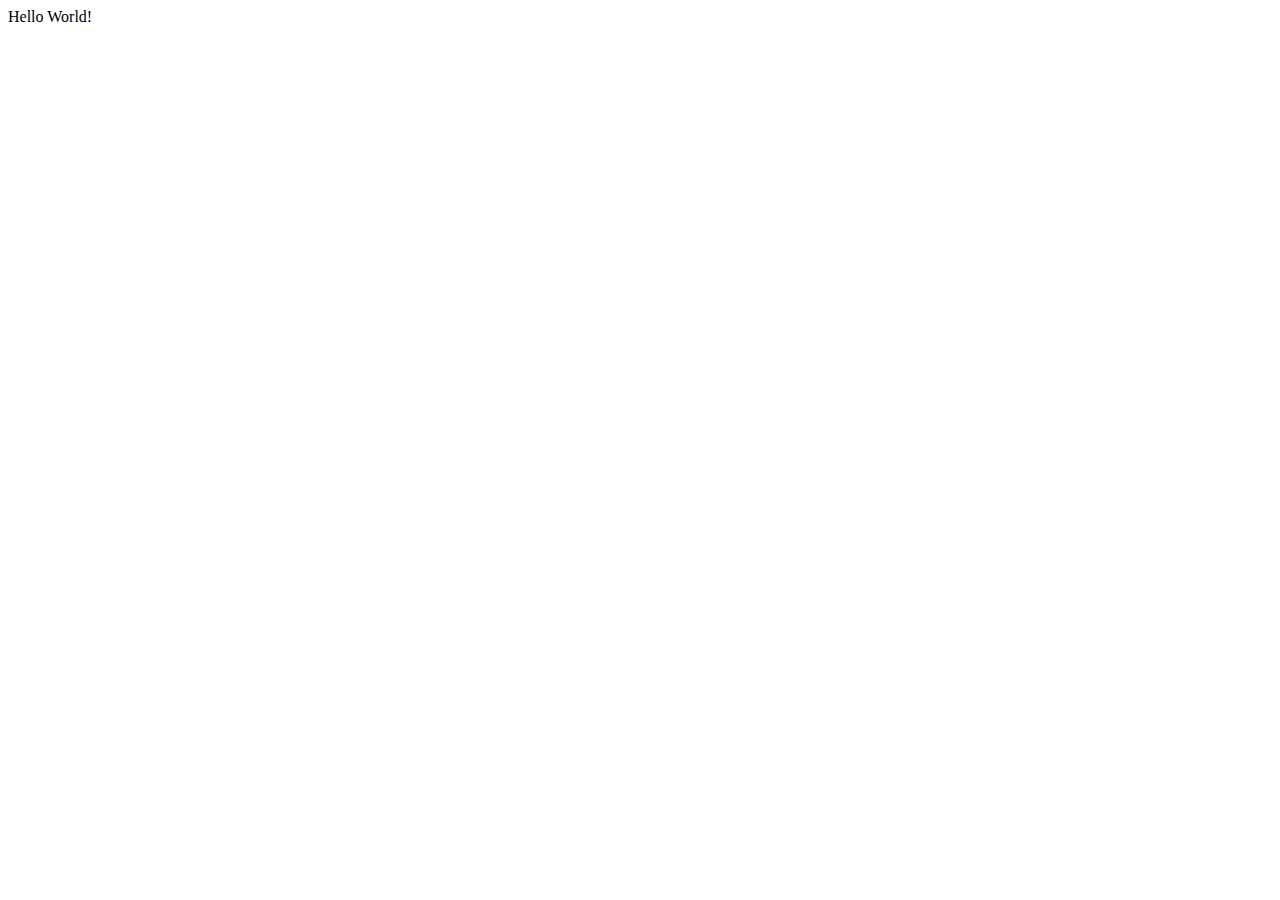
==== portfolio.html @ c2b61e8c "summary" ====
<!DOCTYPE html>
<html lang="en">
<head>
    <meta charset="UTF-8">
    <meta http-equiv="X-UA-Compatible" content="IE=edge">
    <meta name="viewport" content="width=device-width, initial-scale=1.0">
    <title>Document</title>
</head>
<body>
    Hello World!
</body>
</html>
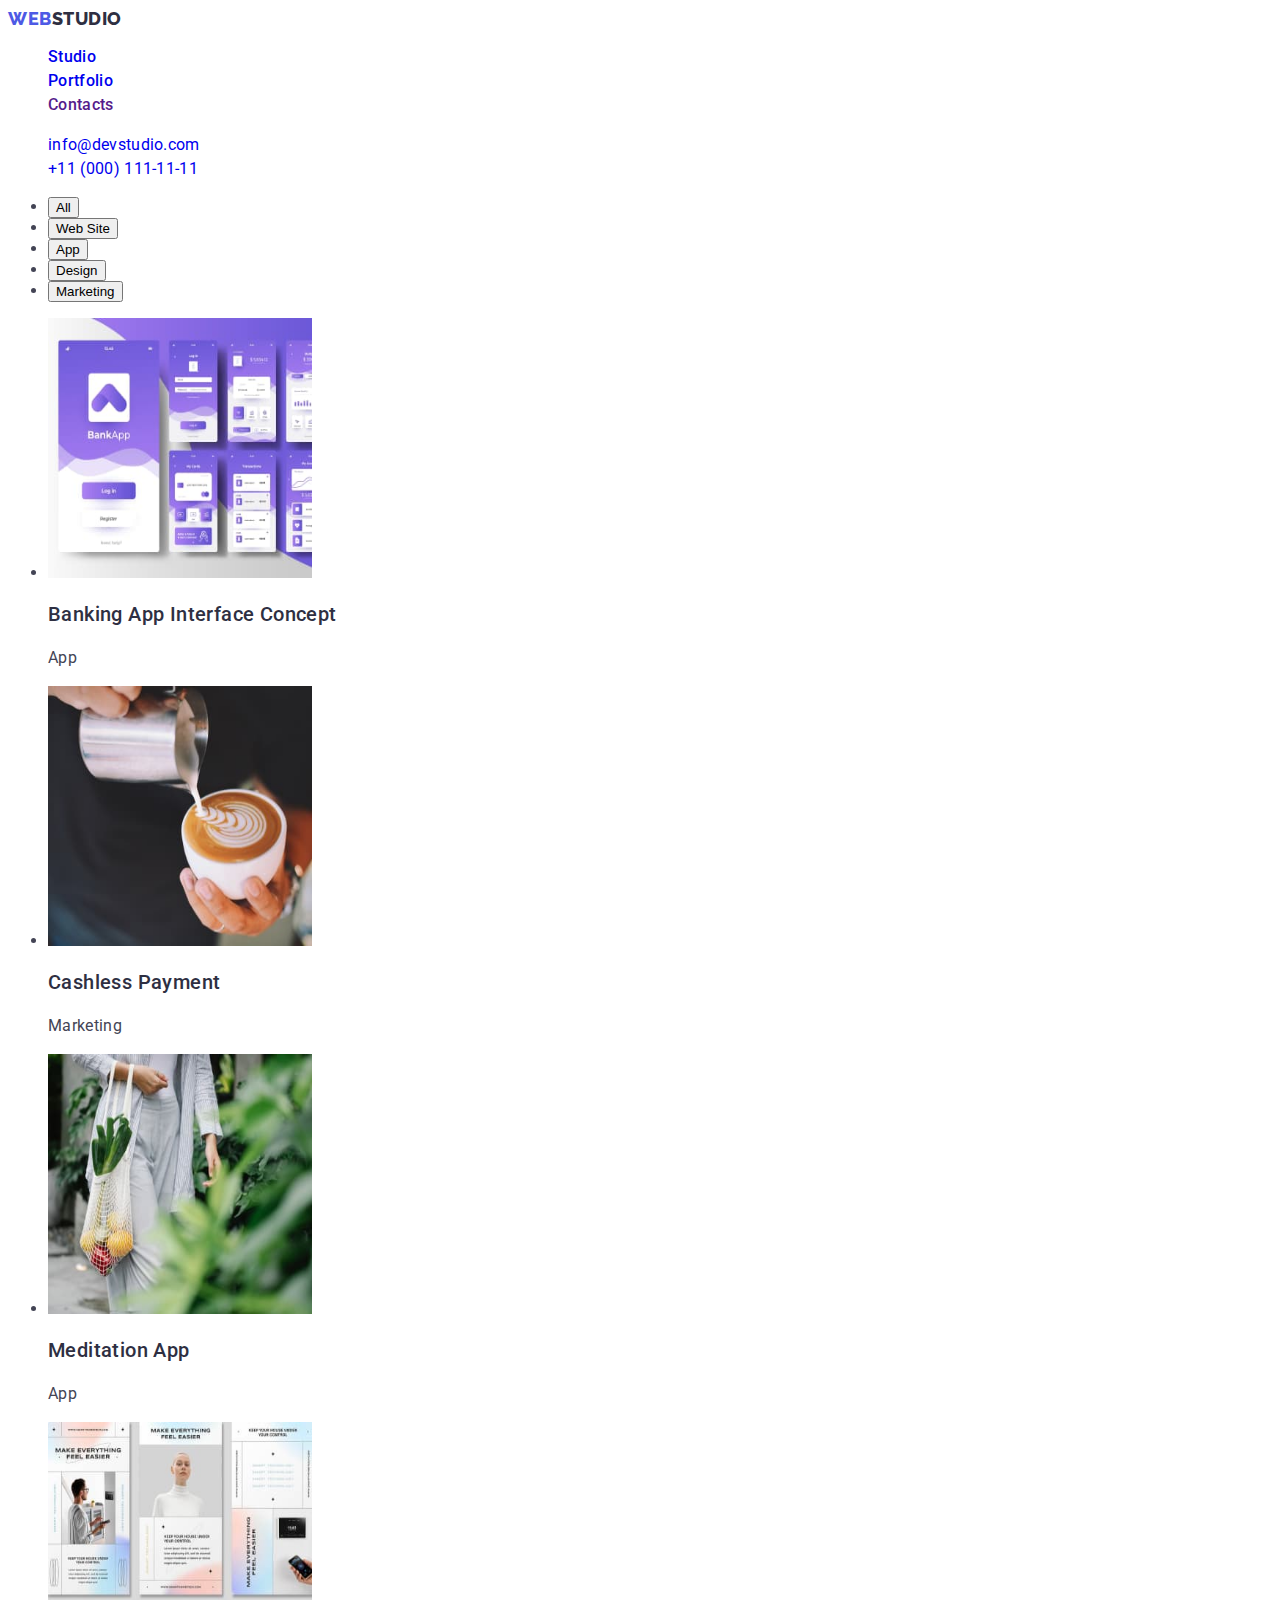
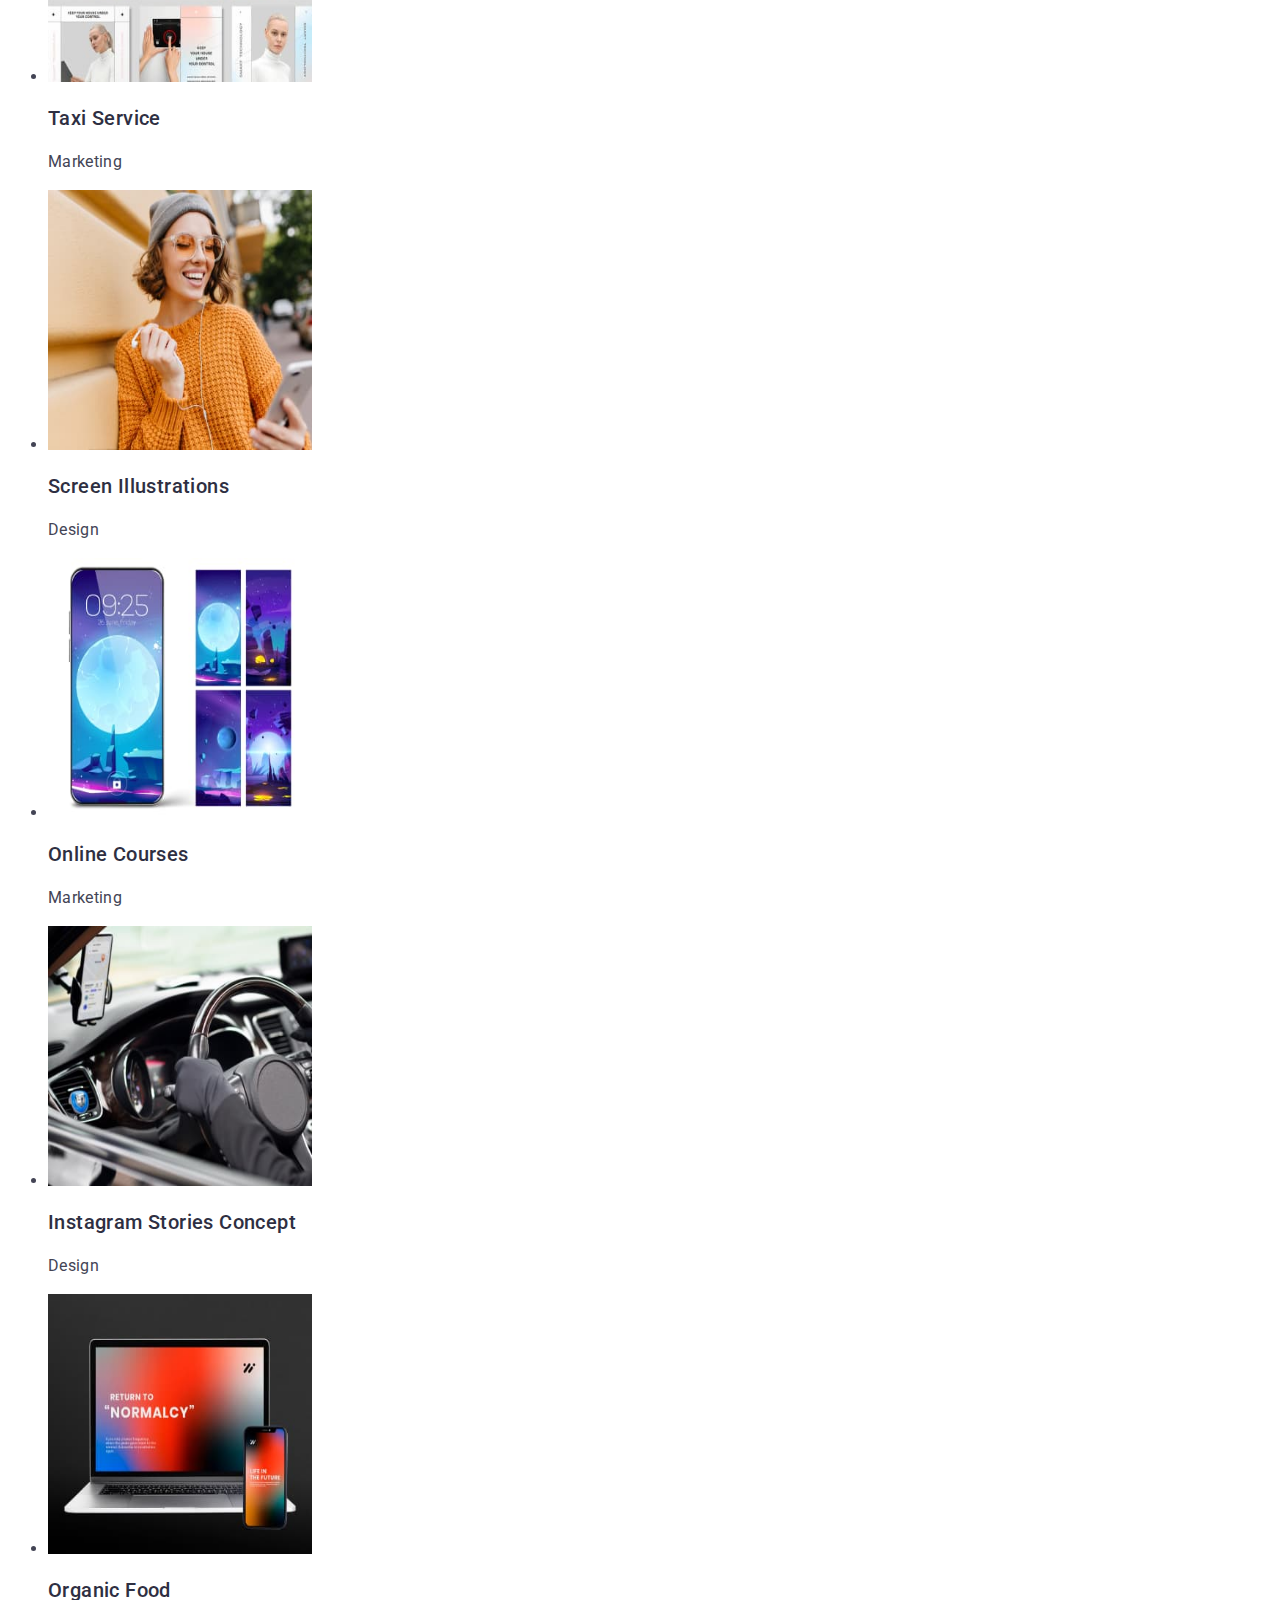
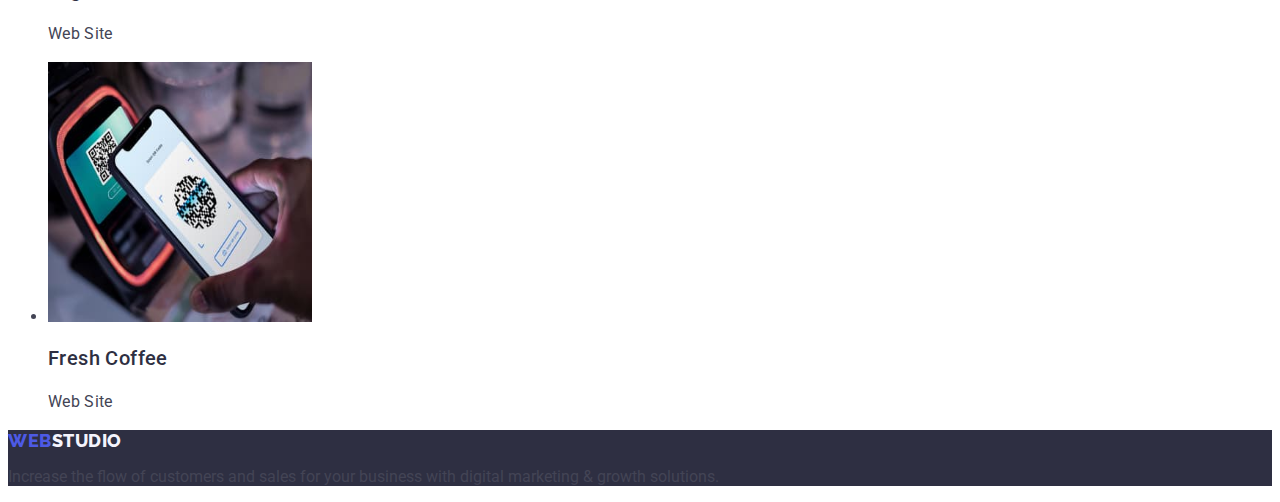
==== commit 8e8030a5: "sum" ====
--- a/portfolio.html
+++ b/portfolio.html
@@ -4,9 +4,68 @@
     <meta charset="UTF-8">
     <meta http-equiv="X-UA-Compatible" content="IE=edge">
     <meta name="viewport" content="width=device-width, initial-scale=1.0">
-    <title>Document</title>
+    <link rel="preconnect" href="https://fonts.googleapis.com">
+    <link rel="preconnect" href="https://fonts.gstatic.com" crossorigin>
+    <link href="https://fonts.googleapis.com/css2?family=Raleway:wght@700&display=swap" rel="stylesheet">
+    <link href="https://fonts.googleapis.com/css2?family=Roboto:wght@700&display=swap" rel="stylesheet">
+    <link rel="stylesheet" href="./css/styles.css">
+    <title>Portfolio</title>
 </head>
 <body>
-    Hello World!
+    <header>
+        <nav>
+            <a class="logo link" href="./index.html">Web<span class="studio">Studio</span></a>
+            <ul  class="list">
+                <li class="paragraph"><a class="link" href="./index.html">Studio</a></li>
+                <li class="paragraph"><a class="link" href="./portfolio.html">Portfolio</a></li>
+                <li class="paragraph"><a class="link" href="">Contacts</a></li>
+            </ul>
+        </nav>   
+        <address class="address">
+            <ul class="list">
+                <li class="mail"><a class="link" href="mailto:info@devstudio.com">info@devstudio.com</a></li>
+                <li class="mail"><a class="link" href="tel:+110001111111">+11 (000) 111-11-11</a></li>
+            </ul>
+        </address> 
+       </header>
+    <main>
+        <section>
+            <h1 hidden>features</h1>
+            <ul>
+                <li><button class="" type="button">All</button></li>
+                <li><button class="" type="button">Web Site</button></li>
+                <li><button class="" type="button">App</button></li>
+                <li><button class="" type="button">Design</button></li>
+                <li><button class="" type="button">Marketing</button></li>
+            </ul>
+        </section>
+        <section>
+            <h2 hidden>features</h2>
+            <ul>
+                <li><a class="link" href=""><img src="./images/img4.jpg" alt="Image 4" width="264" height="260">
+                    <h3 class="zagolthird">Banking App Interface Concept</h3> <p class="abzac">App</p></a></li>
+                <li><a class="link" href="./index.html"><img src="./images/img5.jpg" alt="Image 5" width="264" height="260">
+                    <h3 class="zagolthird">Cashless Payment</h3> <p class="abzac">Marketing</p></a></li>
+                <li><a class="link" href="./index.html"><img src="./images/img6.jpg" alt="Image 6" width="264" height="260">
+                    <h3 class="zagolthird">Meditation App</h3> <p class="abzac">App</p></a></li>
+                <li><a class="link" href="./index.html"><img src="./images/img7.jpg" alt="Image 7" width="264" height="260">
+                    <h3 class="zagolthird">Taxi Service</h3> <p class="abzac">Marketing</p></a></li>
+                <li><a class="link" href="./index.html"><img src="./images/img8.jpg" alt="Image 8" width="264" height="260">
+                    <h3 class="zagolthird">Screen Illustrations</h3> <p class="abzac">Design</p></a></li>
+                <li><a class="link" href="./index.html"><img src="./images/img9.jpg" alt="Image 9" width="264" height="260">
+                    <h3 class="zagolthird">Online Courses</h3> <p class="abzac">Marketing</p></a></li>
+                <li><a class="link" href="./index.html"><img src="./images/img10.jpg" alt="Image 10" width="264" height="260">
+                    <h3 class="zagolthird">Instagram Stories Concept</h3> <p class="abzac">Design</p></a></li>
+                <li><a class="link" href="./index.html"><img src="./images/img11.jpg" alt="Image 11" width="264" height="260">
+                    <h3 class="zagolthird">Organic Food</h3> <p class="abzac">Web Site</p></a></li>
+                <li><a class="link" href="./index.html"><img src="./images/img12.jpg" alt="Image 12" width="264" height="260">
+                    <h3 class="zagolthird">Fresh Coffee</h3> <p class="abzac">Web Site</p></a></li>
+            </ul>
+        </section>
+    </main>
+    <footer class="footer">
+        <a class="logo link" href="./index.html">Web<span class="studioend">Studio</span></a>
+            <p>Increase the flow of customers and sales for your business with digital marketing & growth solutions.</p>
+    </footer>
 </body>
 </html>--- a/css/styles.css
+++ b/css/styles.css
@@ -0,0 +1,116 @@
+body {
+    font-family: "Roboto", sans-serif;
+    color: #434455;
+}
+.logo {
+    font-family: "Raleway", sans-serif;
+    font-weight: 800;
+    font-size: 18px;
+    line-height: 1.17;
+    letter-spacing: 0.03em;
+    text-transform: uppercase;
+    color: #4d5ae5;
+}
+.link {
+    text-decoration: none;
+}
+.link:hover {
+    color: #404bbf;
+}
+.link:focus {
+    color: #404bbf;
+}
+.studio {
+    color: #2e2f42;
+}
+.list {
+    list-style: none;
+}
+.paragraph {
+    font-weight: 500;
+    font-size: 16px;
+    line-height: 1.5;
+    letter-spacing: 0.02em;
+}
+.address {
+    font-style: normal;
+}
+.mail {
+    font-size: 16px;
+    line-height: 1.5;
+    letter-spacing: 0.02em; 
+    color: #434455;
+}  
+.mail:hover {
+    color: #404bbf;
+}
+.mail:focus {
+    color: #404bbf;
+}
+.first {
+    background-color: #2e2f42;
+}
+.zagolovok {
+    font-size: 56px;
+    line-height: 1.07;
+    text-align: center;
+    letter-spacing: 0.02em;
+    color: #ffffff;
+}
+.button {
+    background-color: #4D5AE5;
+    font-family: "Roboto", sans-serif;
+    font-weight: 500;
+    font-size: 16px;
+    line-height: 1.5;
+    letter-spacing: 0.04em;
+    color: #ffffff;
+    cursor: pointer;
+}
+.button:hover {
+    color: #404bbf;
+}
+.button:focus {
+    color: #404bbf;
+}
+.zagolthird {
+    font-weight: 500;
+    font-size: 20px;
+    line-height: 1.2;
+    letter-spacing: 0.02em;
+    color: #2e2f42;
+}
+.abzac {
+    font-size: 16px;
+    line-height: 1.5;
+    letter-spacing: 0.02em;
+    color: #434455;
+}
+.zagthisec {
+    font-size: 36px;
+    line-height: 1.11;
+    text-align: center;
+    letter-spacing: 0.02em;
+    text-transform: capitalize;
+    color: #2e2f42;
+}
+.artfou {
+    background-color: #f4f4fd;
+}
+.fouartzag {
+    font-size: 36px;
+    line-height: 1.11;
+    text-align: center;
+    letter-spacing: 0.02em;
+    text-transform: capitalize;
+    color: #2e2f42;
+}
+.listfouart {
+    background-color: #ffffff;
+}
+.footer {
+    background-color: #2e2f42;
+}
+.studioend {
+    color:#f4f4fd;
+}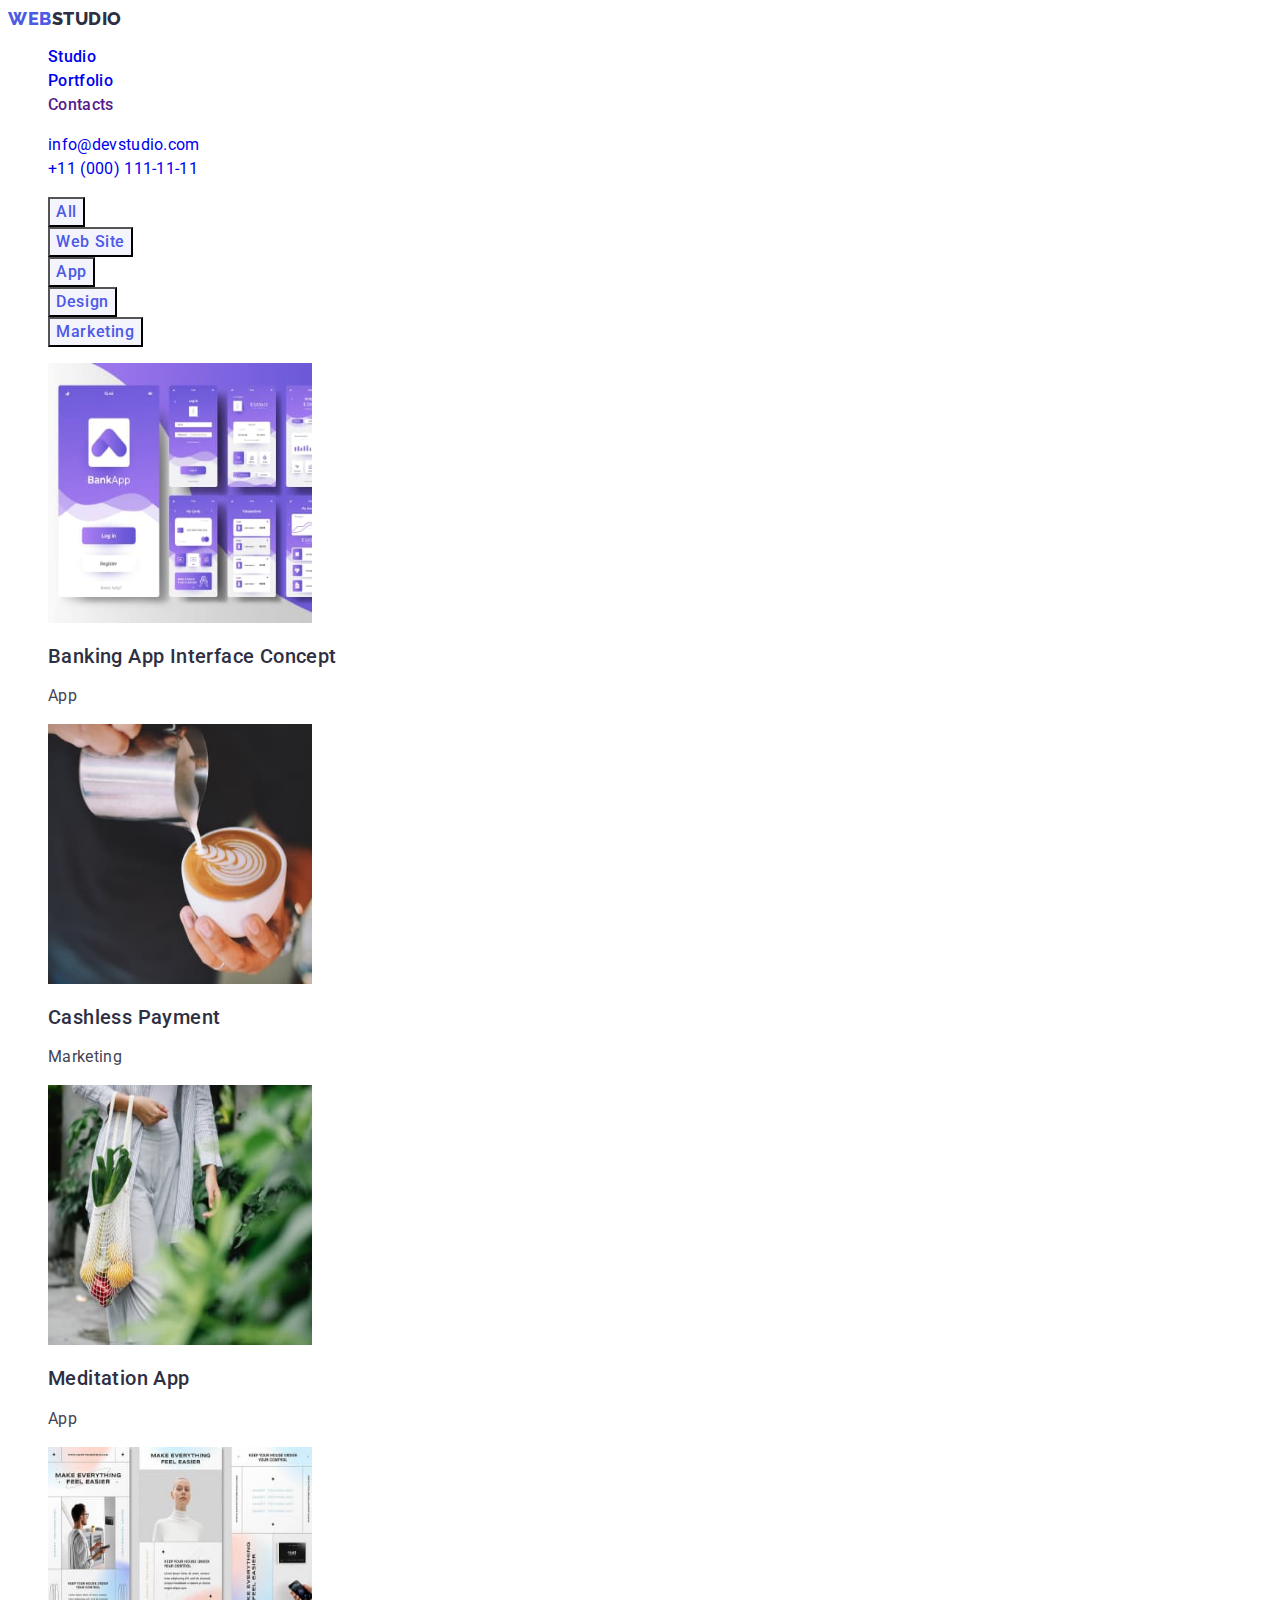
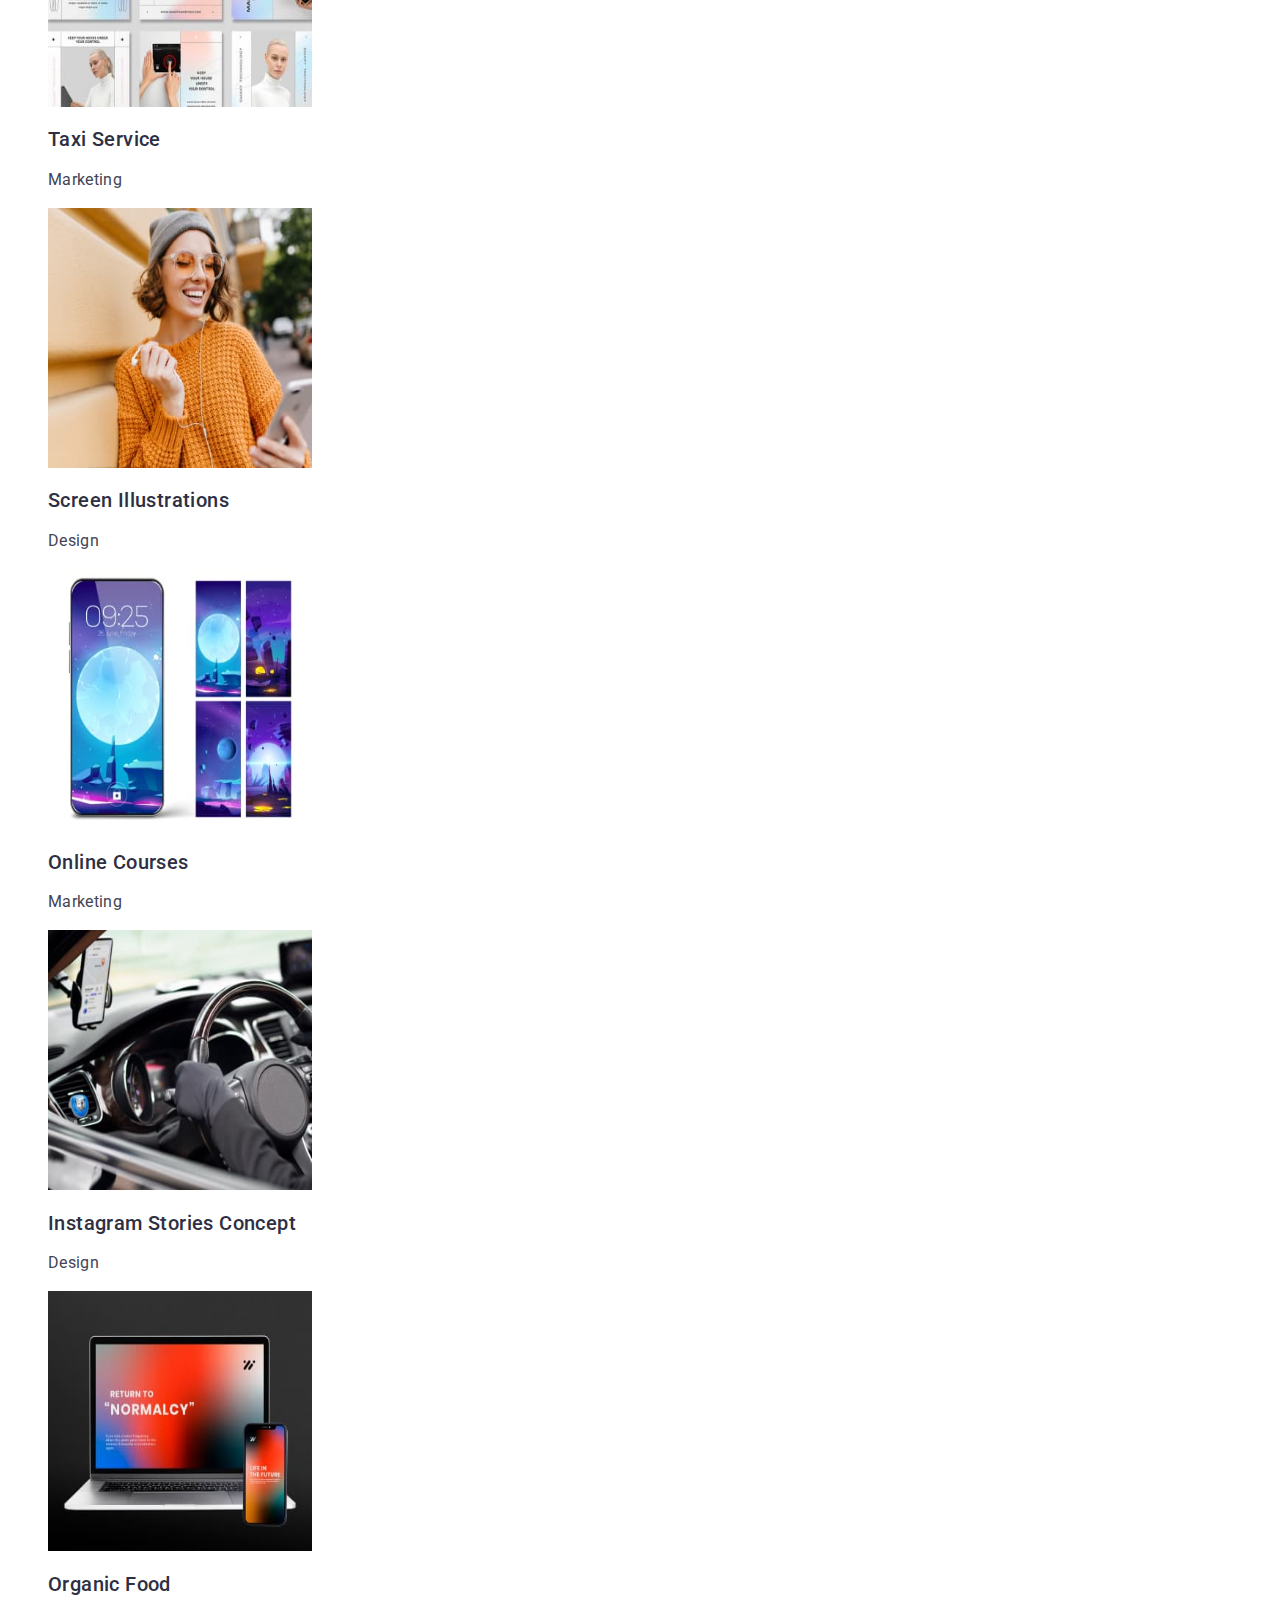
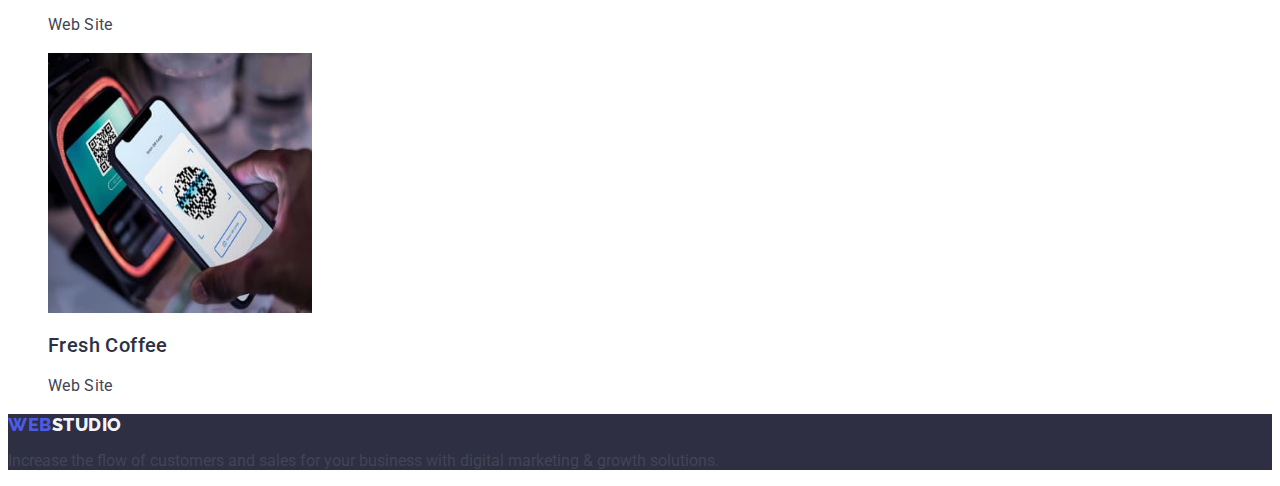
==== commit 3d43b272: "sum" ====
--- a/portfolio.html
+++ b/portfolio.html
@@ -31,35 +31,32 @@
     <main>
         <section>
             <h1 hidden>features</h1>
-            <ul>
-                <li><button class="" type="button">All</button></li>
-                <li><button class="" type="button">Web Site</button></li>
-                <li><button class="" type="button">App</button></li>
-                <li><button class="" type="button">Design</button></li>
-                <li><button class="" type="button">Marketing</button></li>
+            <ul class="list">
+                <li><button class="buttonport" type="button">All</button></li>
+                <li><button class="buttonport" type="button">Web Site</button></li>
+                <li><button class="buttonport" type="button">App</button></li>
+                <li><button class="buttonport" type="button">Design</button></li>
+                <li><button class="buttonport" type="button">Marketing</button></li>
             </ul>
-        </section>
-        <section>
-            <h2 hidden>features</h2>
-            <ul>
+            <ul class="list">
                 <li><a class="link" href=""><img src="./images/img4.jpg" alt="Image 4" width="264" height="260">
-                    <h3 class="zagolthird">Banking App Interface Concept</h3> <p class="abzac">App</p></a></li>
+                    <h2 class="zagolthird">Banking App Interface Concept</h2> <p class="abzac">App</p></a></li>
                 <li><a class="link" href="./index.html"><img src="./images/img5.jpg" alt="Image 5" width="264" height="260">
-                    <h3 class="zagolthird">Cashless Payment</h3> <p class="abzac">Marketing</p></a></li>
+                    <h2 class="zagolthird">Cashless Payment</h2> <p class="abzac">Marketing</p></a></li>
                 <li><a class="link" href="./index.html"><img src="./images/img6.jpg" alt="Image 6" width="264" height="260">
-                    <h3 class="zagolthird">Meditation App</h3> <p class="abzac">App</p></a></li>
+                    <h2 class="zagolthird">Meditation App</h2> <p class="abzac">App</p></a></li>
                 <li><a class="link" href="./index.html"><img src="./images/img7.jpg" alt="Image 7" width="264" height="260">
-                    <h3 class="zagolthird">Taxi Service</h3> <p class="abzac">Marketing</p></a></li>
+                    <h2 class="zagolthird">Taxi Service</h2> <p class="abzac">Marketing</p></a></li>
                 <li><a class="link" href="./index.html"><img src="./images/img8.jpg" alt="Image 8" width="264" height="260">
-                    <h3 class="zagolthird">Screen Illustrations</h3> <p class="abzac">Design</p></a></li>
+                    <h2 class="zagolthird">Screen Illustrations</h2> <p class="abzac">Design</p></a></li>
                 <li><a class="link" href="./index.html"><img src="./images/img9.jpg" alt="Image 9" width="264" height="260">
-                    <h3 class="zagolthird">Online Courses</h3> <p class="abzac">Marketing</p></a></li>
+                    <h2 class="zagolthird">Online Courses</h2> <p class="abzac">Marketing</p></a></li>
                 <li><a class="link" href="./index.html"><img src="./images/img10.jpg" alt="Image 10" width="264" height="260">
-                    <h3 class="zagolthird">Instagram Stories Concept</h3> <p class="abzac">Design</p></a></li>
+                    <h2 class="zagolthird">Instagram Stories Concept</h2> <p class="abzac">Design</p></a></li>
                 <li><a class="link" href="./index.html"><img src="./images/img11.jpg" alt="Image 11" width="264" height="260">
-                    <h3 class="zagolthird">Organic Food</h3> <p class="abzac">Web Site</p></a></li>
+                    <h2 class="zagolthird">Organic Food</h2> <p class="abzac">Web Site</p></a></li>
                 <li><a class="link" href="./index.html"><img src="./images/img12.jpg" alt="Image 12" width="264" height="260">
-                    <h3 class="zagolthird">Fresh Coffee</h3> <p class="abzac">Web Site</p></a></li>
+                    <h2 class="zagolthird">Fresh Coffee</h2> <p class="abzac">Web Site</p></a></li>
             </ul>
         </section>
     </main>
--- a/css/styles.css
+++ b/css/styles.css
@@ -113,4 +113,20 @@
 }
 .studioend {
     color:#f4f4fd;
-}+}
+.buttonport {
+    font-family: "Roboto", sans-serif;
+    font-weight: 500;
+    font-size: 16px;
+    line-height: 1.5;
+    letter-spacing: 0.04em;
+    color: #4d5ae5;
+    background-color: #F4F4FD;
+    cursor: pointer;
+}
+.buttonport:hover {
+    background-color: #404BBF;
+}
+.buttonport:focus {
+    background-color: #404BBF;
+}
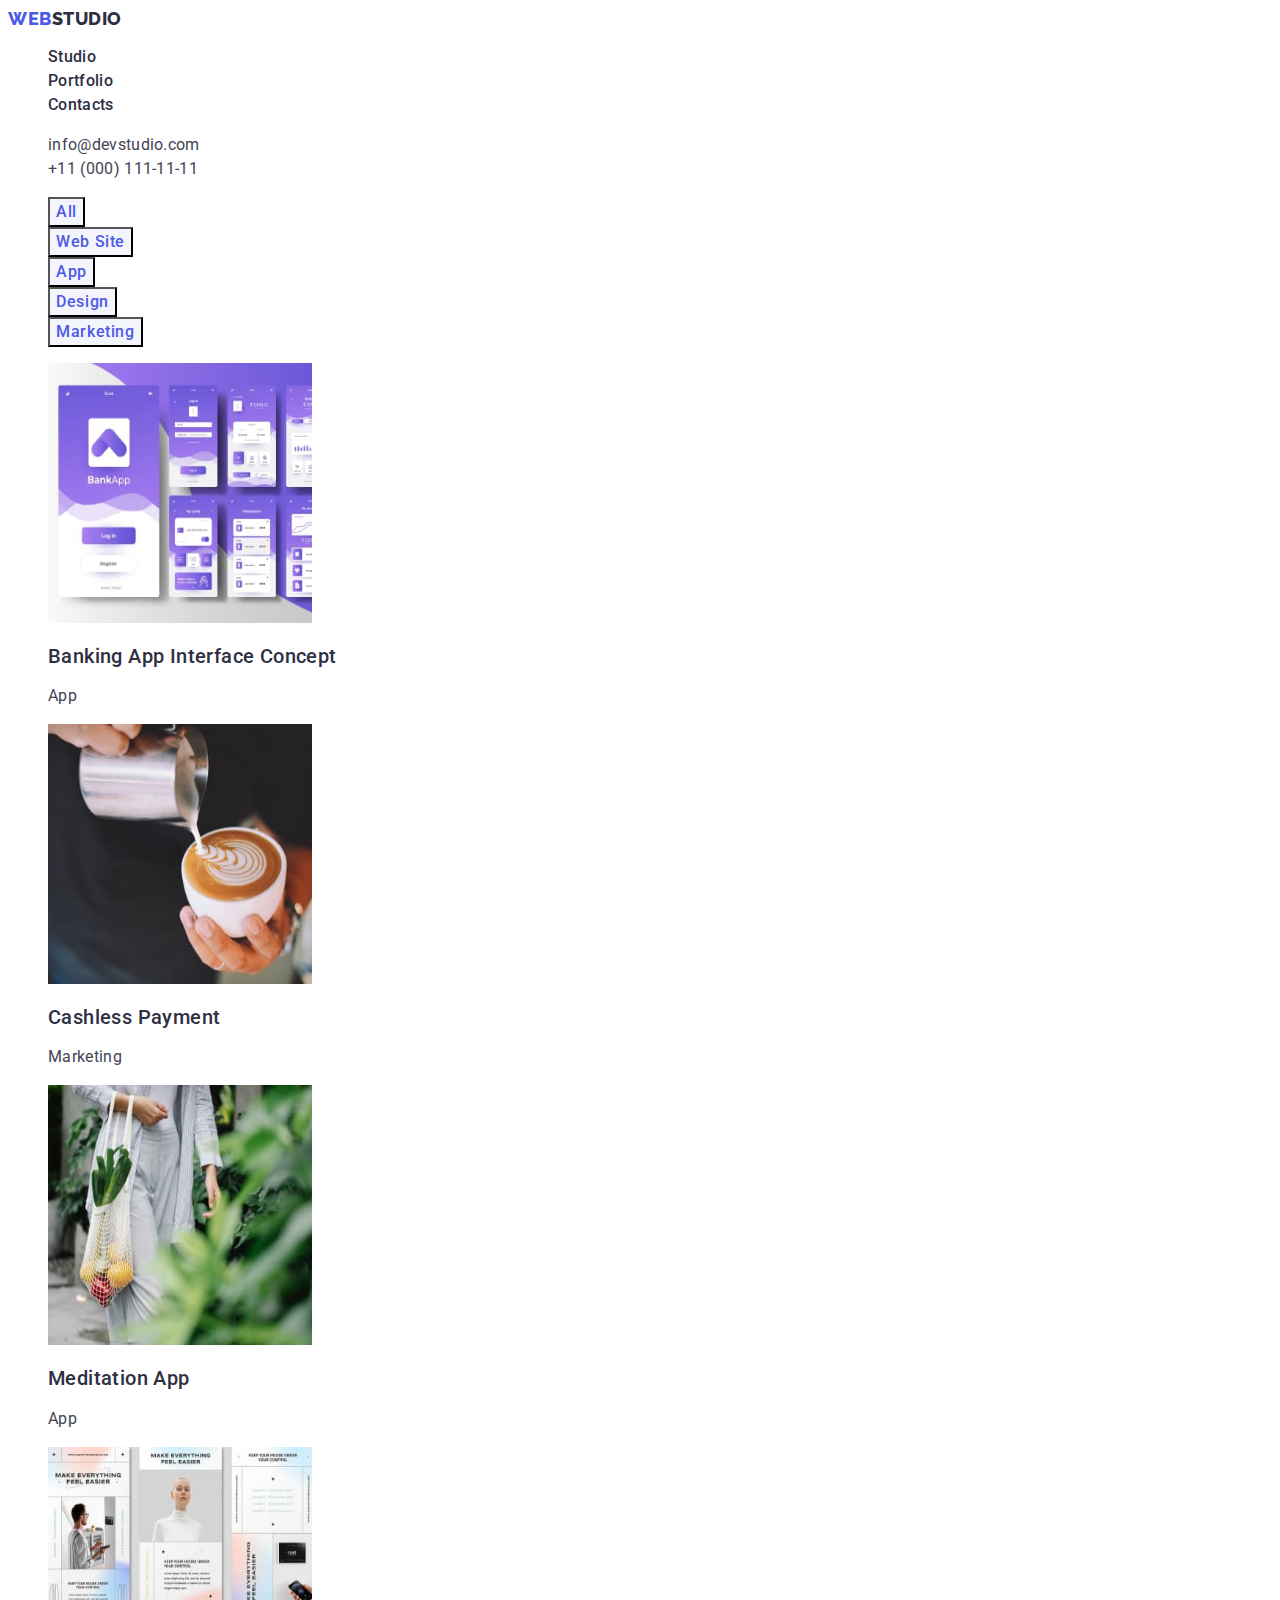
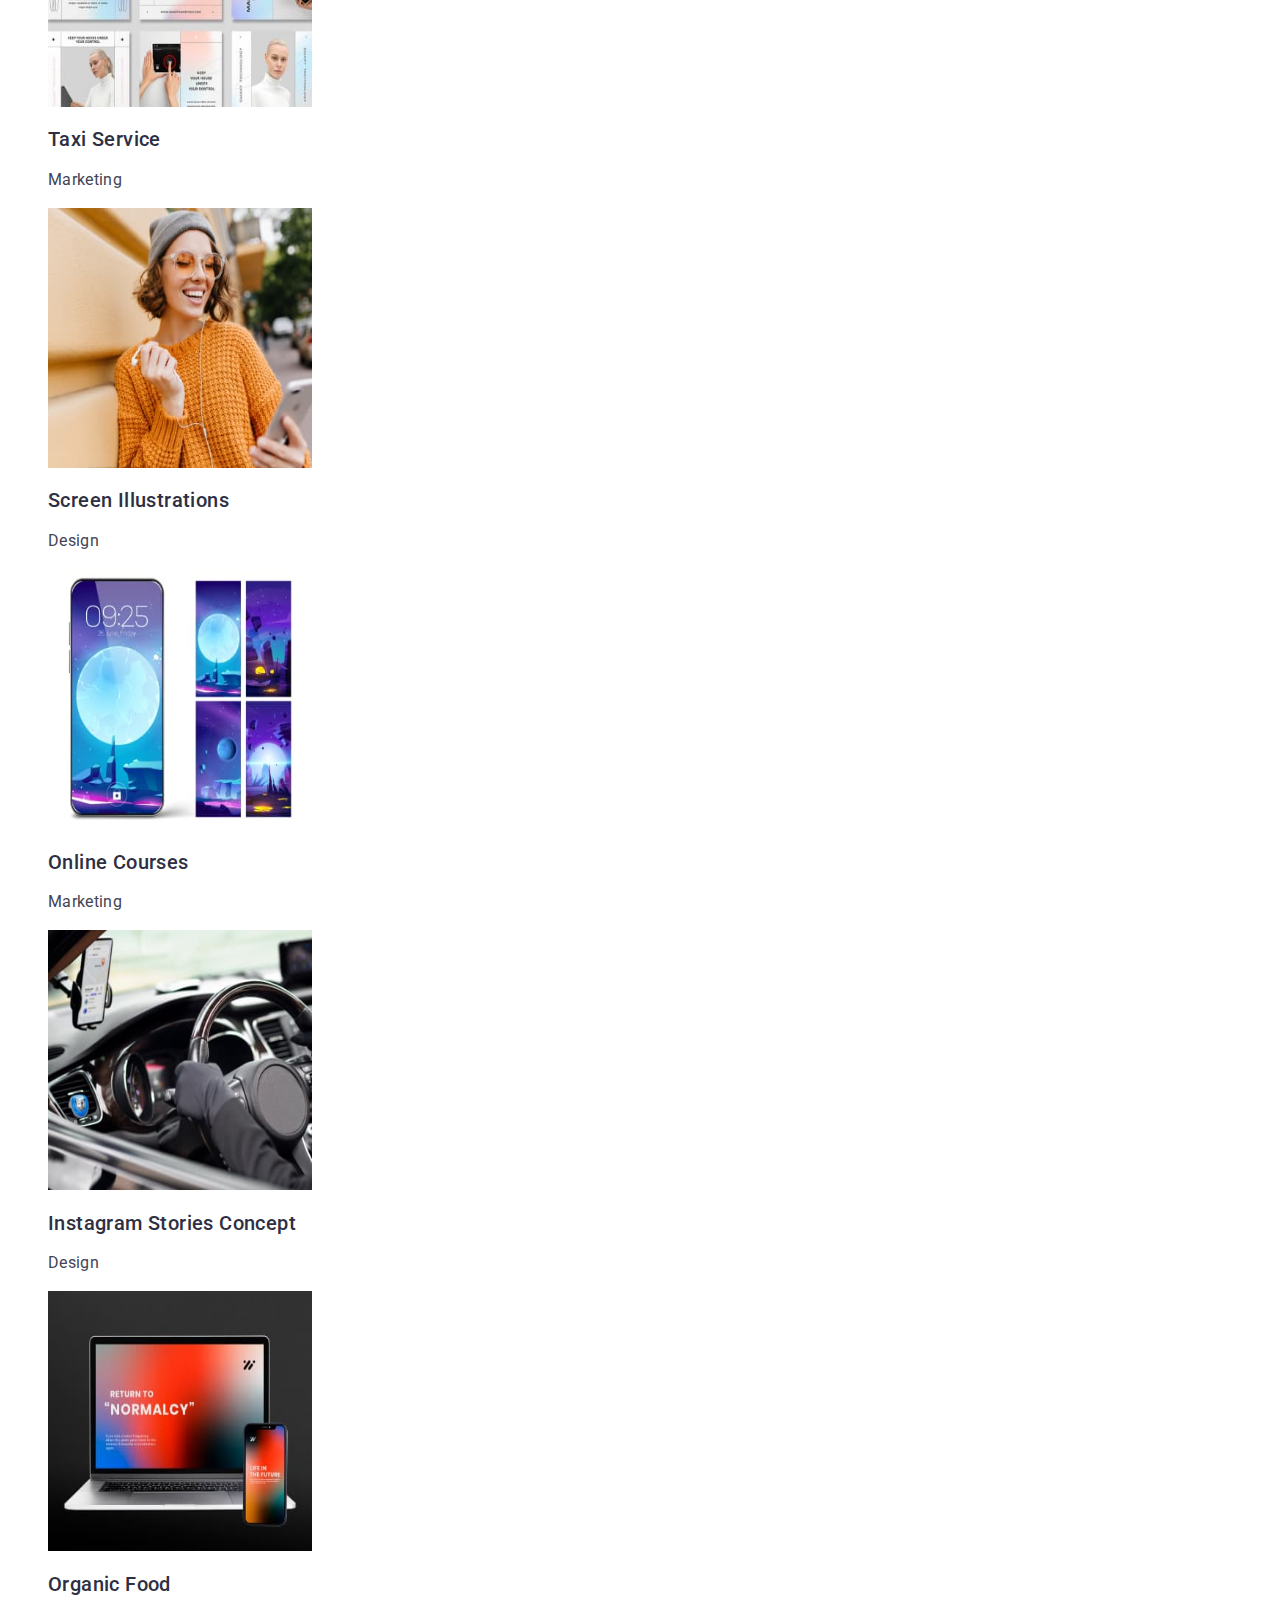
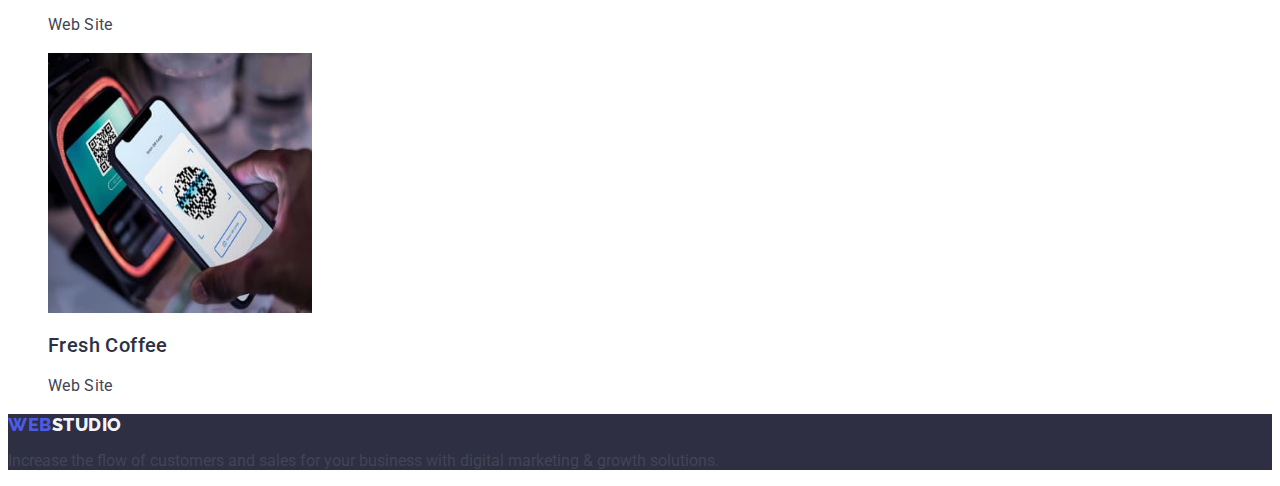
==== commit 161febde: "sum" ====
--- a/portfolio.html
+++ b/portfolio.html
@@ -16,15 +16,15 @@
         <nav>
             <a class="logo link" href="./index.html">Web<span class="studio">Studio</span></a>
             <ul  class="list">
-                <li class="paragraph"><a class="link" href="./index.html">Studio</a></li>
-                <li class="paragraph"><a class="link" href="./portfolio.html">Portfolio</a></li>
-                <li class="paragraph"><a class="link" href="">Contacts</a></li>
+                <li class="paragraph"><a class="colorpar link" href="./index.html">Studio</a></li>
+                <li class="paragraph"><a class="colorpar link" href="./portfolio.html">Portfolio</a></li>
+                <li class="paragraph"><a class="colorpar link" href="">Contacts</a></li>
             </ul>
         </nav>   
         <address class="address">
             <ul class="list">
-                <li class="mail"><a class="link" href="mailto:info@devstudio.com">info@devstudio.com</a></li>
-                <li class="mail"><a class="link" href="tel:+110001111111">+11 (000) 111-11-11</a></li>
+                <li class="mail"><a class="colorcontact link" href="mailto:info@devstudio.com">info@devstudio.com</a></li>
+                <li class="mail"><a class="colorcontact link" href="tel:+110001111111">+11 (000) 111-11-11</a></li>
             </ul>
         </address> 
        </header>
--- a/css/styles.css
+++ b/css/styles.css
@@ -32,6 +32,9 @@
     line-height: 1.5;
     letter-spacing: 0.02em;
 }
+.colorpar {
+    color: #2e2f42;
+}
 .address {
     font-style: normal;
 }
@@ -39,13 +42,10 @@
     font-size: 16px;
     line-height: 1.5;
     letter-spacing: 0.02em; 
+    
+}  
+.colorcontact {
     color: #434455;
-}  
-.mail:hover {
-    color: #404bbf;
-}
-.mail:focus {
-    color: #404bbf;
 }
 .first {
     background-color: #2e2f42;
@@ -125,8 +125,10 @@
     cursor: pointer;
 }
 .buttonport:hover {
-    background-color: #404BBF;
+    background-color: #404bbf;
+    color: #ffffff;
 }
 .buttonport:focus {
-    background-color: #404BBF;
+    background-color: #404bbf;
+    color: #ffffff;
 }
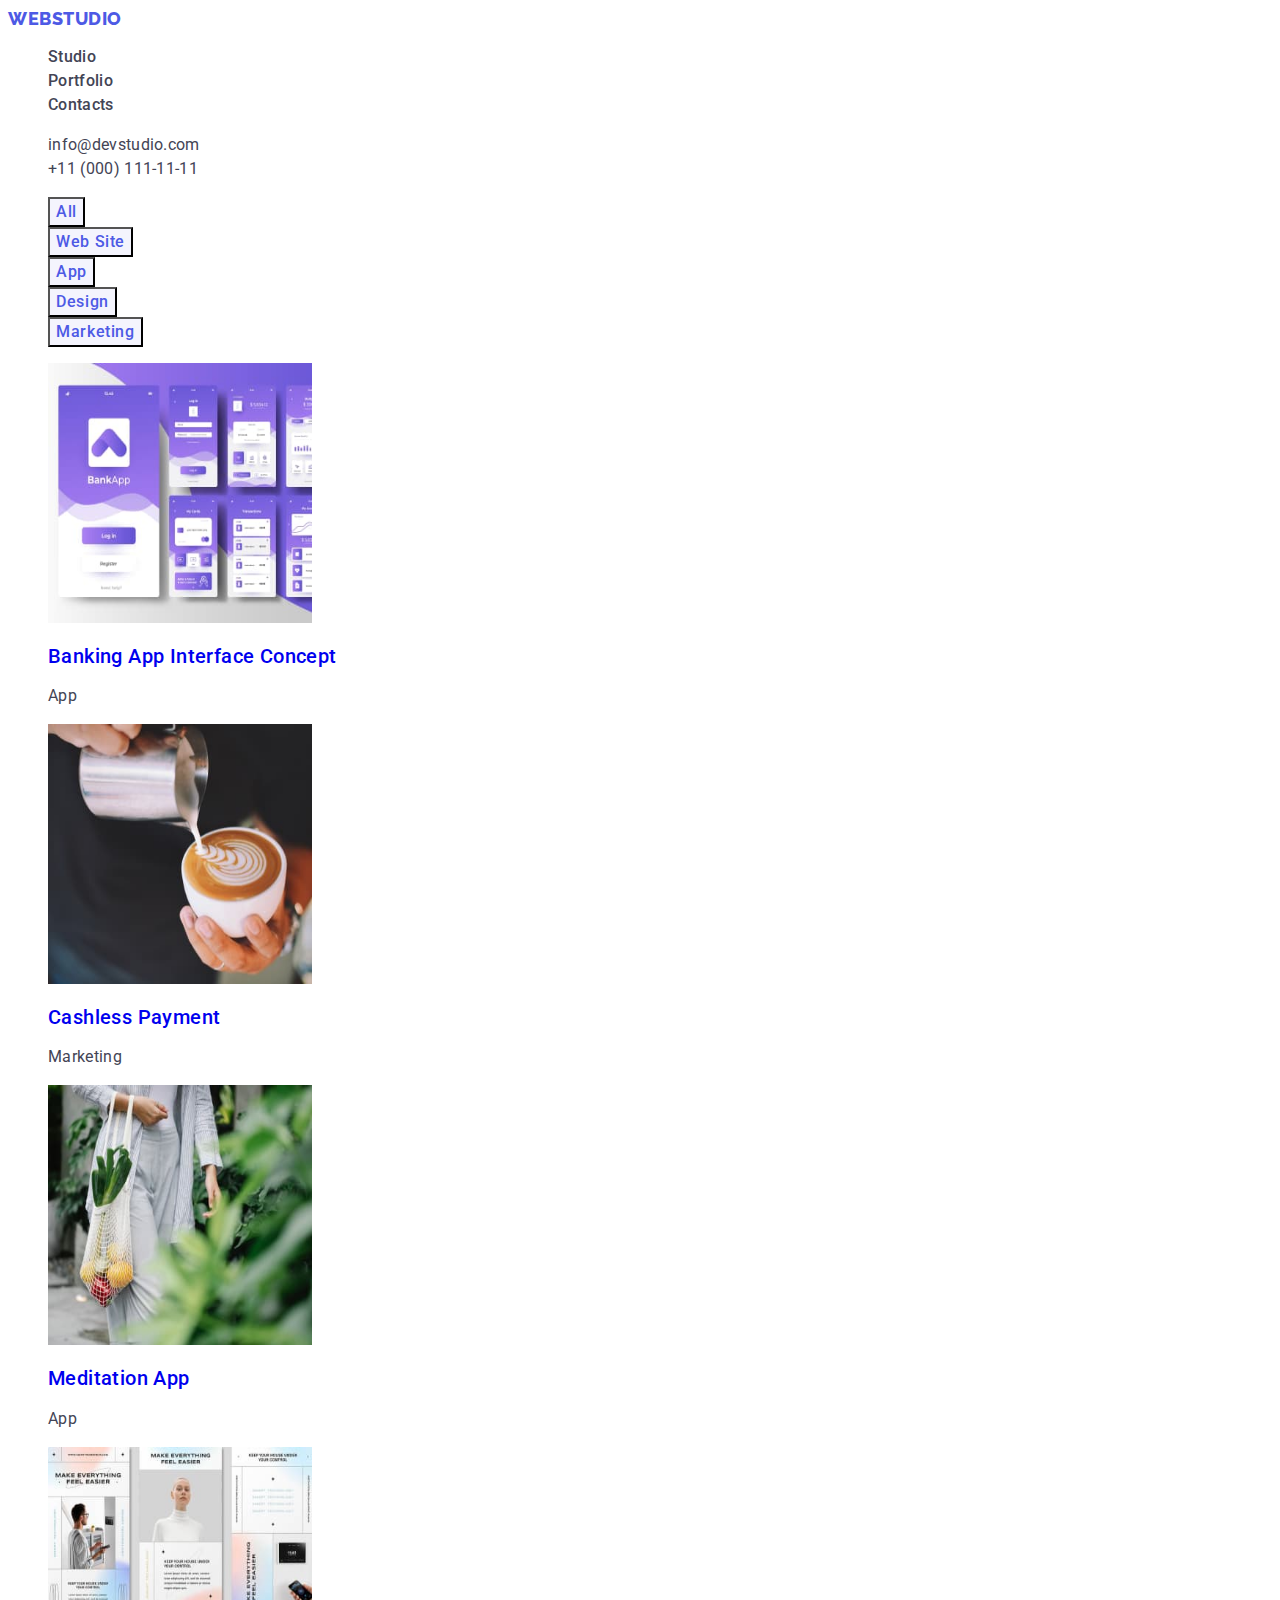
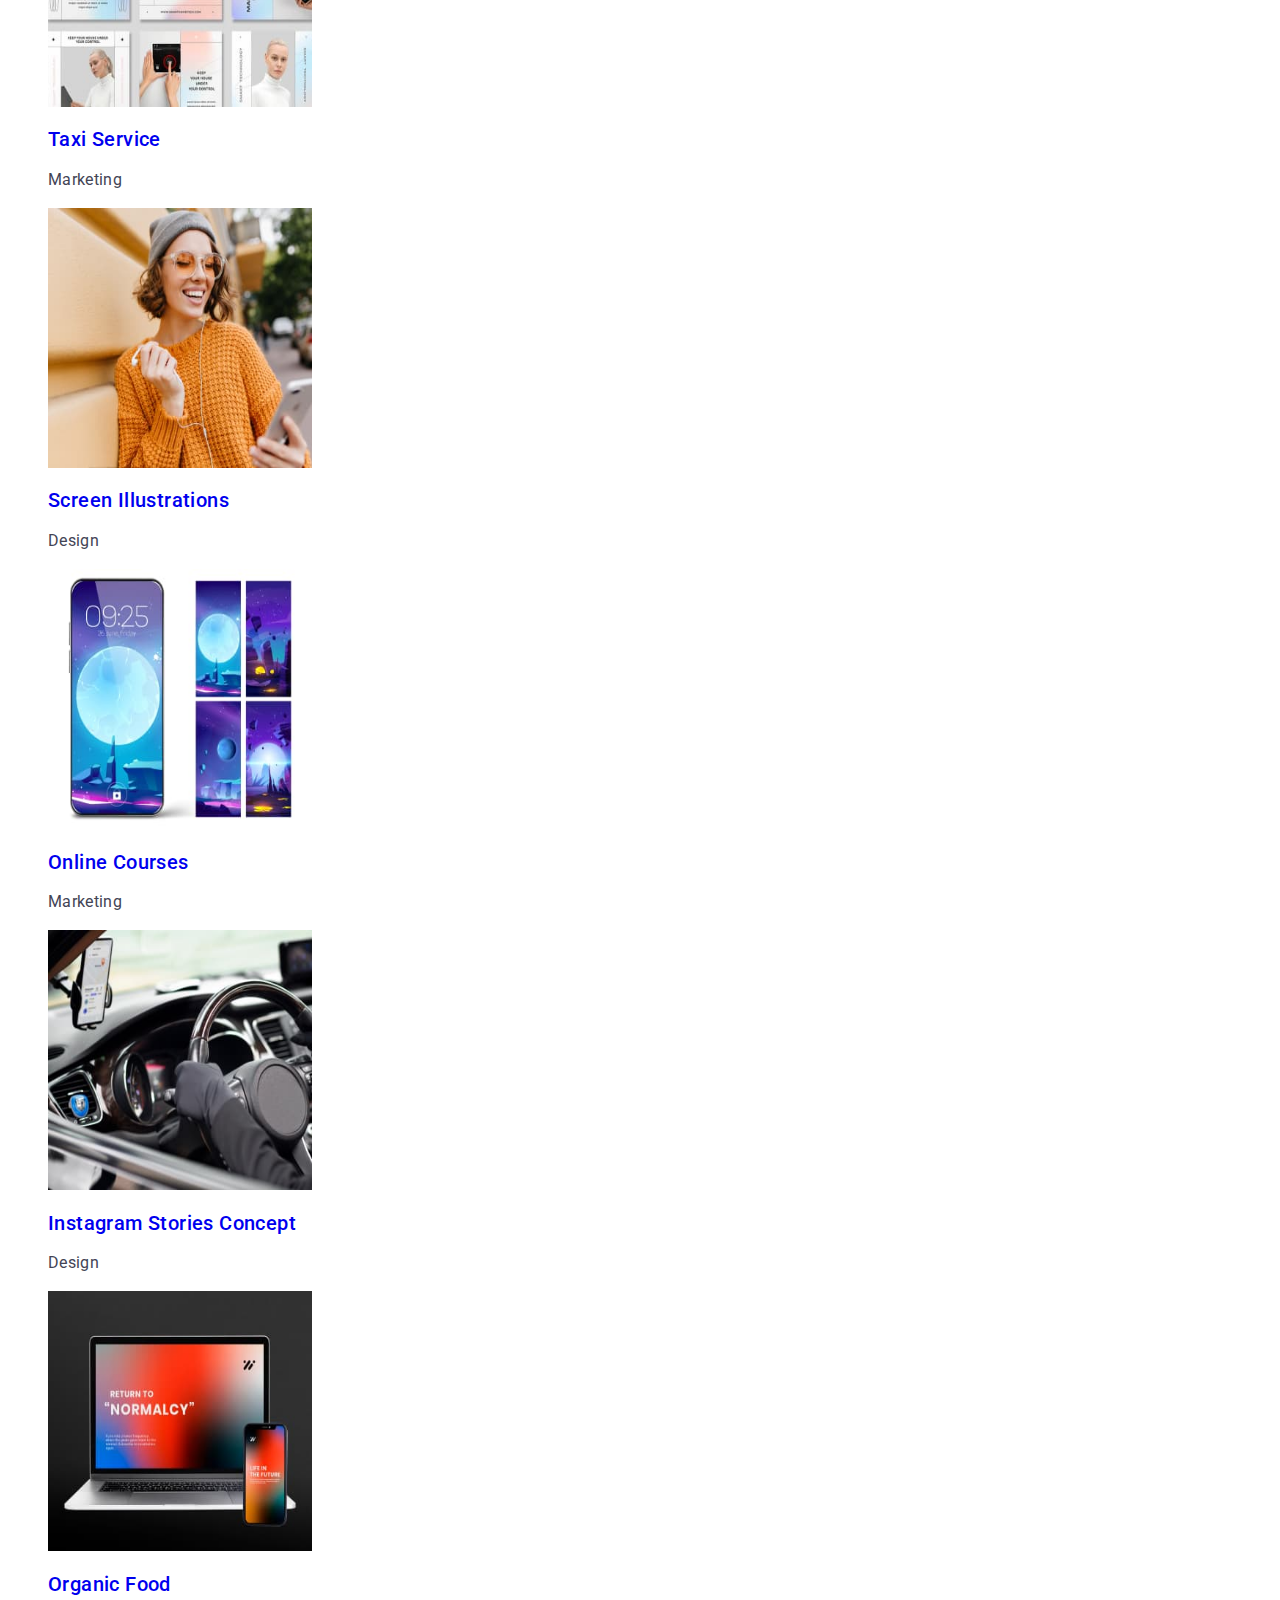
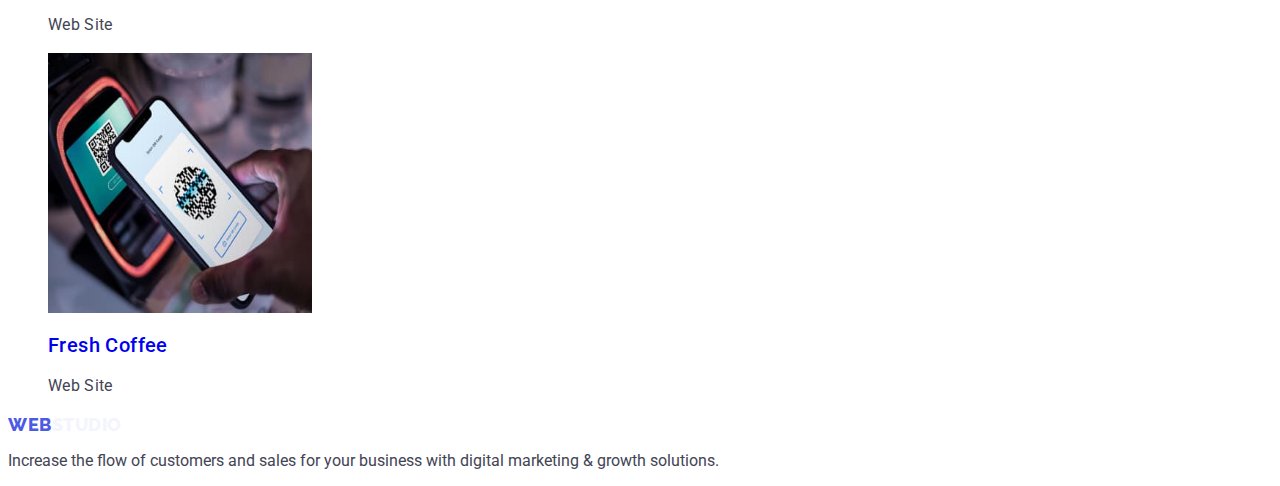
==== commit db7dfa4e: "sum" ====
--- a/portfolio.html
+++ b/portfolio.html
@@ -7,7 +7,7 @@
     <link rel="preconnect" href="https://fonts.googleapis.com">
     <link rel="preconnect" href="https://fonts.gstatic.com" crossorigin>
     <link href="https://fonts.googleapis.com/css2?family=Raleway:wght@700&display=swap" rel="stylesheet">
-    <link href="https://fonts.googleapis.com/css2?family=Roboto:wght@700&display=swap" rel="stylesheet">
+    <link href="https://fonts.googleapis.com/css2?family=Roboto:wght@400;500;700&display=swap" rel="stylesheet">
     <link rel="stylesheet" href="./css/styles.css">
     <title>Portfolio</title>
 </head>
@@ -40,29 +40,29 @@
             </ul>
             <ul class="list">
                 <li><a class="link" href=""><img src="./images/img4.jpg" alt="Image 4" width="264" height="260">
-                    <h2 class="zagolthird">Banking App Interface Concept</h2> <p class="abzac">App</p></a></li>
+                    <h2 class="third-header">Banking App Interface Concept</h2> <p class="list-text">App</p></a></li>
                 <li><a class="link" href="./index.html"><img src="./images/img5.jpg" alt="Image 5" width="264" height="260">
-                    <h2 class="zagolthird">Cashless Payment</h2> <p class="abzac">Marketing</p></a></li>
+                    <h2 class="third-header">Cashless Payment</h2> <p class="list-text">Marketing</p></a></li>
                 <li><a class="link" href="./index.html"><img src="./images/img6.jpg" alt="Image 6" width="264" height="260">
-                    <h2 class="zagolthird">Meditation App</h2> <p class="abzac">App</p></a></li>
+                    <h2 class="third-header">Meditation App</h2> <p class="list-text">App</p></a></li>
                 <li><a class="link" href="./index.html"><img src="./images/img7.jpg" alt="Image 7" width="264" height="260">
-                    <h2 class="zagolthird">Taxi Service</h2> <p class="abzac">Marketing</p></a></li>
+                    <h2 class="third-header">Taxi Service</h2> <p class="list-text">Marketing</p></a></li>
                 <li><a class="link" href="./index.html"><img src="./images/img8.jpg" alt="Image 8" width="264" height="260">
-                    <h2 class="zagolthird">Screen Illustrations</h2> <p class="abzac">Design</p></a></li>
+                    <h2 class="third-header">Screen Illustrations</h2> <p class="list-text">Design</p></a></li>
                 <li><a class="link" href="./index.html"><img src="./images/img9.jpg" alt="Image 9" width="264" height="260">
-                    <h2 class="zagolthird">Online Courses</h2> <p class="abzac">Marketing</p></a></li>
+                    <h2 class="third-header">Online Courses</h2> <p class="list-text">Marketing</p></a></li>
                 <li><a class="link" href="./index.html"><img src="./images/img10.jpg" alt="Image 10" width="264" height="260">
-                    <h2 class="zagolthird">Instagram Stories Concept</h2> <p class="abzac">Design</p></a></li>
+                    <h2 class="third-header">Instagram Stories Concept</h2> <p class="list-text">Design</p></a></li>
                 <li><a class="link" href="./index.html"><img src="./images/img11.jpg" alt="Image 11" width="264" height="260">
-                    <h2 class="zagolthird">Organic Food</h2> <p class="abzac">Web Site</p></a></li>
+                    <h2 class="third-header">Organic Food</h2> <p class="list-text">Web Site</p></a></li>
                 <li><a class="link" href="./index.html"><img src="./images/img12.jpg" alt="Image 12" width="264" height="260">
-                    <h2 class="zagolthird">Fresh Coffee</h2> <p class="abzac">Web Site</p></a></li>
+                    <h2 class="third-header">Fresh Coffee</h2> <p class="list-text">Web Site</p></a></li>
             </ul>
         </section>
     </main>
     <footer class="footer">
         <a class="logo link" href="./index.html">Web<span class="studioend">Studio</span></a>
-            <p>Increase the flow of customers and sales for your business with digital marketing & growth solutions.</p>
+            <p class="footer-text">Increase the flow of customers and sales for your business with digital marketing & growth solutions.</p>
     </footer>
 </body>
 </html>--- a/css/styles.css
+++ b/css/styles.css
@@ -1,6 +1,11 @@
 body {
     font-family: "Roboto", sans-serif;
     color: #434455;
+}
+:root {
+    --link-color: #404bbf
+    --background-black: #2e2f42
+    --background-white: #ffffff
 }
 .logo {
     font-family: "Raleway", sans-serif;
@@ -15,13 +20,13 @@
     text-decoration: none;
 }
 .link:hover {
-    color: #404bbf;
+    color: var(--link-color);
 }
 .link:focus {
-    color: #404bbf;
+    color: var(--link-color);
 }
 .studio {
-    color: #2e2f42;
+    color: var(--background-black);
 }
 .list {
     list-style: none;
@@ -33,7 +38,7 @@
     letter-spacing: 0.02em;
 }
 .colorpar {
-    color: #2e2f42;
+    color: var(--background-black);
 }
 .address {
     font-style: normal;
@@ -48,14 +53,14 @@
     color: #434455;
 }
 .first {
-    background-color: #2e2f42;
+    background-color: var(--background-black);
 }
-.zagolovok {
+.header {
     font-size: 56px;
     line-height: 1.07;
     text-align: center;
     letter-spacing: 0.02em;
-    color: #ffffff;
+    color: var(--background-white);
 }
 .button {
     background-color: #4D5AE5;
@@ -64,52 +69,52 @@
     font-size: 16px;
     line-height: 1.5;
     letter-spacing: 0.04em;
-    color: #ffffff;
+    color: var(--background-white);
     cursor: pointer;
 }
 .button:hover {
-    color: #404bbf;
+    color: var(--link-color);
 }
 .button:focus {
-    color: #404bbf;
+    color: var(--link-color);
 }
-.zagolthird {
+.third-header {
     font-weight: 500;
     font-size: 20px;
     line-height: 1.2;
     letter-spacing: 0.02em;
-    color: #2e2f42;
+    color: var(--background-black);
 }
-.abzac {
+.list-text {
     font-size: 16px;
     line-height: 1.5;
     letter-spacing: 0.02em;
     color: #434455;
 }
-.zagthisec {
+.third-article-header {
     font-size: 36px;
     line-height: 1.11;
     text-align: center;
     letter-spacing: 0.02em;
     text-transform: capitalize;
-    color: #2e2f42;
+    color: var(--background-black);
 }
-.artfou {
+.fourth-article {
     background-color: #f4f4fd;
 }
-.fouartzag {
+.fourth-article-header {
     font-size: 36px;
     line-height: 1.11;
     text-align: center;
     letter-spacing: 0.02em;
     text-transform: capitalize;
-    color: #2e2f42;
+    color: var(--background-black);
 }
-.listfouart {
-    background-color: #ffffff;
+.fourth-article-list {
+    background-color: var(--background-white);
 }
 .footer {
-    background-color: #2e2f42;
+    background-color: var(--background-black);
 }
 .studioend {
     color:#f4f4fd;
@@ -125,10 +130,10 @@
     cursor: pointer;
 }
 .buttonport:hover {
-    background-color: #404bbf;
-    color: #ffffff;
+    background-color: var(--link-color);
+    color: var(--background-white);
 }
 .buttonport:focus {
-    background-color: #404bbf;
-    color: #ffffff;
+    background-color: var(--link-color);
+    color: var(--background-white);
 }
